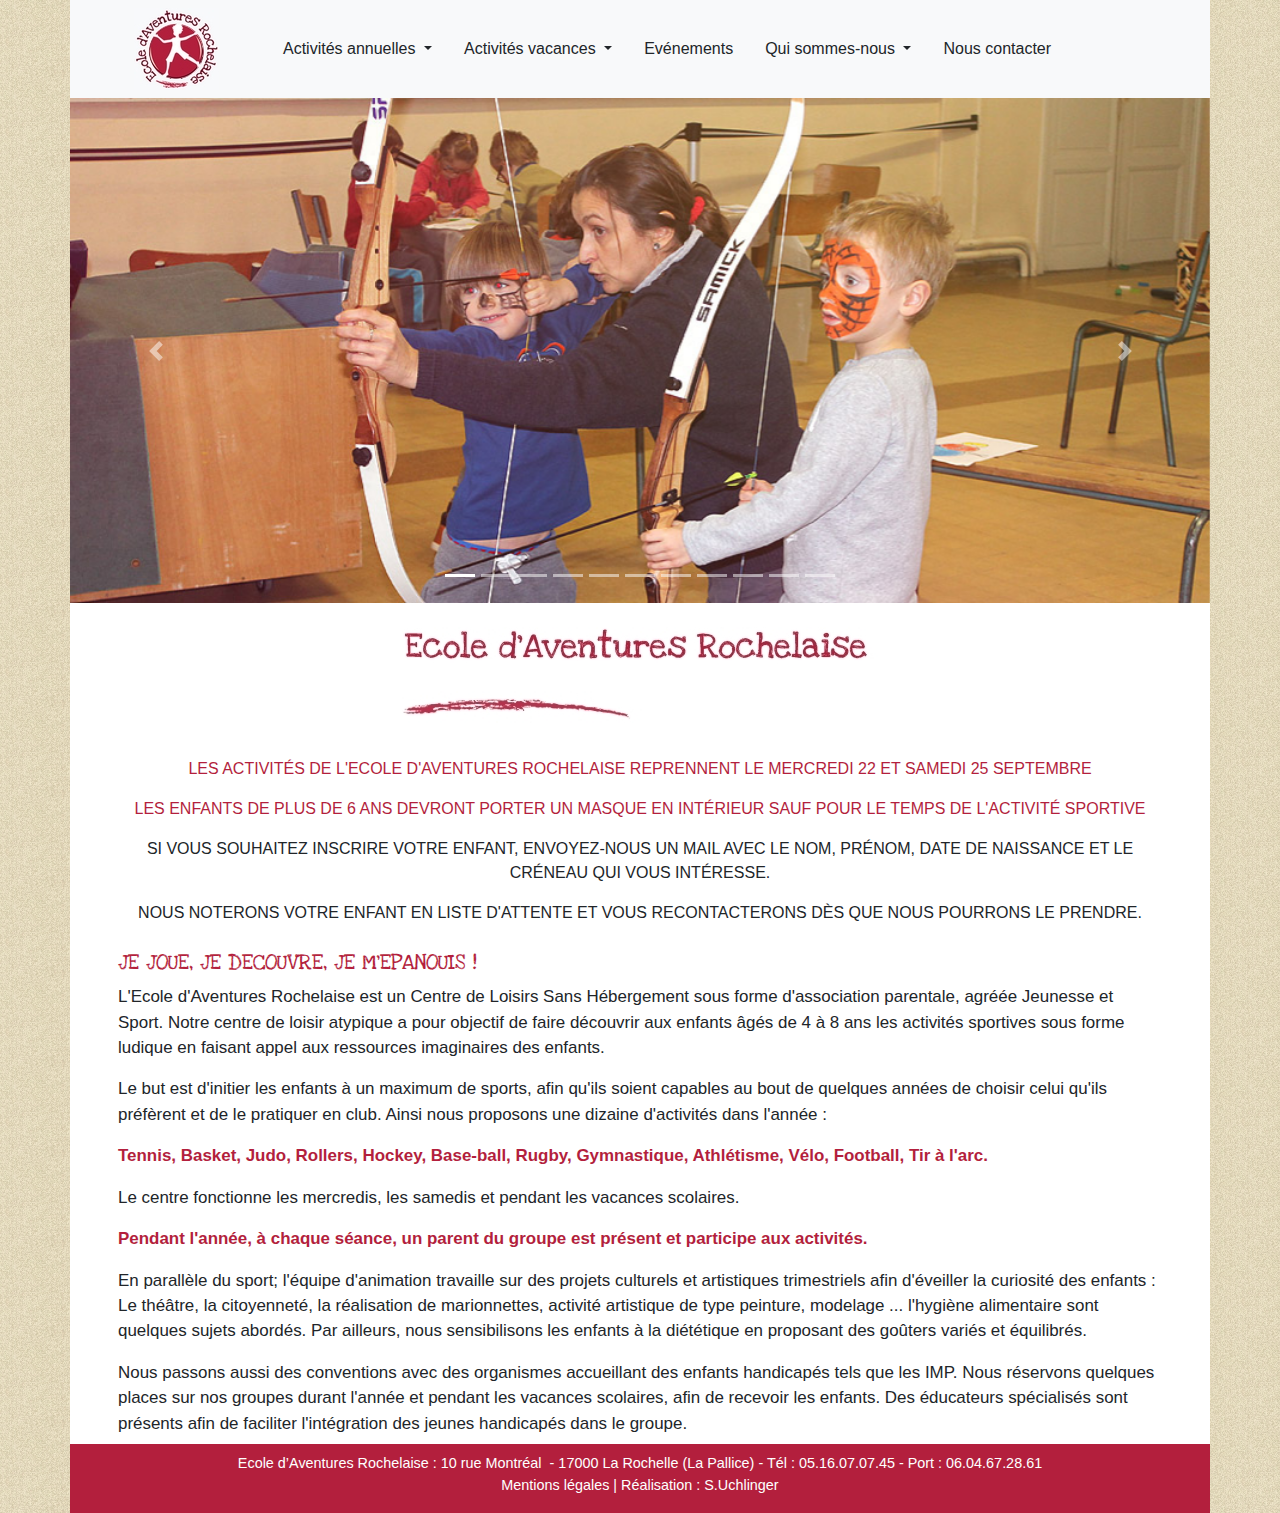
==== index.html @ c3fd4159 "Correction navbar" ====
<!DOCTYPE html>
<html lang="fr">
<head>
  <meta charset="UTF-8">
  <meta http-equiv="X-UA-Compatible" content="IE=edge">
  <meta name="viewport" content="width=device-width, initial-scale=1.0">
  <meta name="description" content="L'Ecole d'Aventures Rochelaise est un Centre
   de Loisirs Sans Hébergement sous forme d'association parentale, agréée Jeunesse 
   et Sport. Notre centre de loisir atypique a pour objectif de faire découvrir aux 
   enfants âgés de 4 à 8 ans les activités sportives sous forme ludique en faisant 
   appel aux ressources imaginaires des enfants. Le but est d'initier les enfants 
   à un maximum de ...">
  <link rel="stylesheet" href="bootstrap.min.css">
  <link rel="stylesheet" href="style.css">
  <title>Ecole d'Aventures Rochelaise</title>
</head>
<body>
  <!-- Barre de navigation -->
  <nav class="container-xl navbar fixed-top navbar-expand-lg navbar-light bg-light">
    <a href="./index.html">
      <img class="mr-3 mr-lg-4 mr-xl-5 ml-lg-5" 
      src="./images/Logo_Ecole_d_Aventures_Rochelaise.jpg" 
      alt="Logo Ecole d'Aventures Rochelaise">    
    </a>
    <div class="navbar-toggler" 
      role="button" 
      data-toggle="collapse" 
      data-target="#Activites" 
      aria-controls="Activites" 
      aria-expanded="false" 
      aria-label="Toggle navigation">
        <span class="navbar-toggler-icon"></span>
    </div>
  
    <div class="collapse navbar-collapse" id="Activites">
      <ul class="nav nav-pills small-lg justify-content-center">
        <li class="nav-item dropdown">
          <a class="nav-link badge-light dropdown-toggle btn-outline-light!" 
          href="#" 
          id="ActivitesAnnuelles" 
          role="button" 
          data-toggle="dropdown" 
          aria-haspopup="true" 
          aria-expanded="false">
            Activités annuelles
          </a>
          <div class="dropdown-menu" aria-labelledby="ActivitesAnnuelles">
            <a class="dropdown-item disabled" href="#">Comment ça fonctionne</a>
            <a class="dropdown-item disabled" href="#">Le rôle des parents</a>
            <a class="dropdown-item disabled" href="#">Comment s'inscrire</a>
            <a class="dropdown-item disabled" href="#">Le programme</a>
            <a class="dropdown-item disabled" href="#">Album photos</a>
          </div>
        </li>       
        <li class="nav-item dropdown">
          <a class="nav-link badge-light dropdown-toggle btn-outline-light.dropdown-toggle! " 
          href="#" 
          id="ActivitesVacances" 
          role="button" 
          data-toggle="dropdown" 
          aria-haspopup="true" 
          aria-expanded="false">
            Activités vacances
          </a>
          <div class="dropdown-menu" aria-labelledby="ActivitesVacances">
            <a class="dropdown-item disabled" href="#">Comment ça fonctionne</a>
            <a class="dropdown-item disabled" href="#">Comment s'inscrire</a>
            <a class="dropdown-item disabled" href="#">Le programme</a>
            <a class="dropdown-item disabled" href="#">Album photos</a>
          </div>
        </li>
        <li class="nav-item">
          <a class="nav-link badge-light" href="./evenements.html">Evénements</a>
        </li>
        <li class="nav-item dropdown">
          <a class="nav-link badge-light dropdown-toggle" 
          href="#" 
          id="Nous" 
          role="button" 
          data-toggle="dropdown" 
          aria-haspopup="true" 
          aria-expanded="false">
            Qui sommes-nous
          </a>
          <div class="dropdown-menu" aria-labelledby="Nous">
            <a class="dropdown-item disabled" href="#">Notre histoire</a>
            <a class="dropdown-item disabled" href="#">Notre philosophie</a>
            <a class="dropdown-item disabled" href="#">L'équipe</a>
          </div>
        </li>
        <li class="nav-item">
          <a class="nav-link badge-light" href="./contact.html">Nous contacter</a>
        </li>
      </ul>
    </div>
  </nav>
  
  <!-- Carousel -->
  <div id="carousel" class="carousel slide" data-ride="carousel">
    <ol class="carousel-indicators">
      <li data-target="#carousel" data-slide-to="0" class="active"></li>
      <li data-target="#carousel" data-slide-to="1"></li>
      <li data-target="#carousel" data-slide-to="2"></li>
      <li data-target="#carousel" data-slide-to="3"></li>
      <li data-target="#carousel" data-slide-to="4"></li>
      <li data-target="#carousel" data-slide-to="5"></li>
      <li data-target="#carousel" data-slide-to="6"></li>
      <li data-target="#carousel" data-slide-to="7"></li>
      <li data-target="#carousel" data-slide-to="8"></li>
      <li data-target="#carousel" data-slide-to="9"></li>
      <li data-target="#carousel" data-slide-to="10"></li>
    </ol>
    <div class="carousel-inner">
      <div class="carousel-item active">
        <img class="d-block w-100" src="images/Photo14_tir_arc.jpg" alt="Tir à l'arc">
      </div>
      <div class="carousel-item">
        <img class="d-block w-100" src="images/Photo2_judo.jpg" alt="Judo">
      </div>
      <div class="carousel-item">
        <img class="d-block w-100" src="images/Photo9_course.jpg" alt="Course">
      </div>
      <div class="carousel-item">
        <img class="d-block w-100" src="images/Photo17_maquillage_groupe.jpg" alt="Maquillage">
      </div>
      <div class="carousel-item">
        <img class="d-block w-100" src="images/Photo18_parcours.jpg" alt="Cirque">
      </div>
      <div class="carousel-item">
        <img class="d-block w-100" src="images/Photo20_escalade.jpg" alt="Escalade">
      </div>
      <div class="carousel-item">
        <img class="d-block w-100" src="images/Photo22_deguisement.jpg" alt="Déguisements">
      </div>
      <div class="carousel-item">
        <img class="d-block w-100" src="images/Photo23_poney.jpg" alt="Poney">
      </div>
      <div class="carousel-item">
        <img class="d-block w-100" src="images/Photo26_course.jpg" alt="Course">
      </div>
      <div class="carousel-item">
        <img class="d-block w-100" src="images/Photo27_course.jpg" alt="Course">
      </div>
  
    </div>
    <a class="carousel-control-prev" 
    href="#carousel" 
    role="button" 
    data-slide="prev">
      <span class="carousel-control-prev-icon" 
      aria-hidden="true"></span>
      <span class="sr-only">Précédent</span>
    </a>
    <a class="carousel-control-next" 
    href="#carousel" 
    role="button" 
    data-slide="next">
      <span class="carousel-control-next-icon" aria-hidden="true"></span>
      <span class="sr-only">Suivant</span>
    </a>
  </div>

  <!-- Breadcrumb -->

  <!-- Page internet   -->
  <main class="main pb-2 pl-3 pl-md-4 pl-lg-5 pr-3 pr-md-4 pr-lg-5">
    <div class="pt-4 text-center">
      <img class="logo2s" src="images/Logo2small_Ecole_d_Aventures_Rochelaise.jpg" 
      alt="Logo Ecole d'Aventures Rochelaise">
      <img class="logo2" src="images/Logo2_Ecole_d_Aventures_Rochelaise.jpg" 
      alt="Logo Ecole d'Aventures Rochelaise">
    </div>
    <div class="text-center info1 pt-3">
      <p>
        Les activités de l'Ecole d'Aventures Rochelaise reprennent le mercredi 22 et samedi 25 septembre
      </p>
      <p>
        Les enfants de plus de 6 ans devront porter un masque en intérieur sauf pour le temps de l'activité sportive
      </p>
    </div>
    <div class="text-center info2">
      <p>
        Si vous souhaitez inscrire votre enfant, envoyez-nous un mail avec le nom, prénom, date de naissance et le créneau qui vous intéresse.
      </p>
      <p>
        Nous noterons votre enfant en liste d'attente et vous recontacterons dès que nous pourrons le prendre.
      </p>
    </div>
    <h1 class="mt-4 grostitre">
      JE JOUE, JE DECOUVRE, JE M'EPANOUIS !
    </h1>
    <p>
      L'Ecole d'Aventures Rochelaise est un Centre de Loisirs Sans Hébergement sous 
      forme d'association parentale, agréée Jeunesse et Sport. Notre centre de loisir 
      atypique a pour objectif de faire découvrir aux enfants âgés de 4 à 8 ans les 
      activités sportives sous forme ludique en faisant appel aux ressources imaginaires 
      des enfants.
    </p>
    <p>
      Le but est d'initier les enfants à un maximum de sports, afin qu'ils soient capables 
      au bout de quelques années de choisir celui qu'ils préfèrent et de le pratiquer en club. 
      Ainsi nous proposons une dizaine d'activités dans l'année :
    </p>
    <p class="surligne">
      Tennis, Basket, Judo, Rollers, Hockey, Base-ball, Rugby, Gymnastique, Athlétisme, 
      Vélo, Football, Tir à l'arc.
    </p>
    <p>
      Le centre fonctionne les mercredis, les samedis et pendant les vacances scolaires.
    </p>
    <p class="surligne">
      Pendant l'année, à chaque séance, un parent du groupe est présent et participe aux activités.
    </p>
    <p>
      En parallèle du sport; l'équipe d'animation travaille sur des projets culturels 
      et artistiques trimestriels afin d'éveiller la curiosité des enfants : Le théâtre, 
      la citoyenneté, la réalisation de marionnettes, activité artistique de type 
      peinture, modelage ... l'hygiène alimentaire sont quelques sujets abordés. 
      Par ailleurs, nous sensibilisons les enfants à la diététique en proposant des 
      goûters variés et équilibrés.
    </p>
    <p class="mb-0">
      Nous passons aussi des conventions avec des organismes  accueillant des enfants handicapés 
      tels que les IMP. Nous réservons quelques places sur nos groupes durant l'année et pendant 
      les vacances scolaires, afin de recevoir les enfants. Des éducateurs spécialisés sont 
      présents afin de faciliter l'intégration des jeunes handicapés dans le groupe.    
    </p>
  </main>
  
  <!-- Footer -->
  <footer class="footer text-center small pt-2">
    <p>
      Ecole d’Aventures Rochelaise&nbsp;: 
      10 rue Montréal&nbsp;<span class="nonvisible1"> -</span> 17000&nbsp;La&nbsp;Rochelle&nbsp;(La&nbsp;Pallice)&nbsp;<span class="nonvisible2">-</span>
      <span class="nonvisible3"><br> </span>Tél&nbsp;:&nbsp;05.16.07.07.45&nbsp;-&nbsp;Port&nbsp;:&nbsp;06.04.67.28.61
      <br> Mentions légales | Réalisation : S.Uchlinger
    </p>
  </footer>
  
  <script
      src="https://code.jquery.com/jquery-3.4.1.slim.min.js"
      integrity="sha384-J6qa4849blE2+poT4WnyKhv5vZF5SrPo0iEjwBvKU7imGFAV0wwj1yYfoRSJoZ+n"
      crossorigin="anonymous"
    ></script>
    <script
      src="https://cdn.jsdelivr.net/npm/popper.js@1.16.0/dist/umd/popper.min.js"
      integrity="sha384-Q6E9RHvbIyZFJoft+2mJbHaEWldlvI9IOYy5n3zV9zzTtmI3UksdQRVvoxMfooAo"
      crossorigin="anonymous"
    ></script>
    <script
      src="https://stackpath.bootstrapcdn.com/bootstrap/4.4.1/js/bootstrap.min.js"
      integrity="sha384-wfSDF2E50Y2D1uUdj0O3uMBJnjuUD4Ih7YwaYd1iqfktj0Uod8GCExl3Og8ifwB6"
      crossorigin="anonymous"
    ></script>
  
</body>
</html>
---- style.css ----
@import url("https://fonts.googleapis.com/css2?family=Love+Ya+Like+A+Sister&display=swap");

@media (min-width: 1200px){  
  body {
    background: url(./images/Fond.jpg);
  }
}

/* **************** NAVBAR ********************* */

.nav-pills .show > .nav-link {
  color: black;
  background-color: #dae0e5;
}

.dropdown-item:active {
  color: black;
  text-decoration: none;
  background-color: #f8f9fa;
}

.navbar-toggler:active{
  border: 1px solid #b31f3d;
}

/* ************** CAROUSSEL ***************** */
.carousel-inner {
  margin-top: 98px;
}

@media (min-width: 1200px) {
  .main,
  .carousel, 
  .breadcrumb,
  .footer {
    max-width: 1140px;
    width: 100%;
    margin-right: auto;
    margin-left: auto;
    
  }
}

/* **************** BREADCRUMB **************** */
.breadcrumb{
  background-color: #F8F9FA;
}

@media (min-width: 992px){  
  .marge-breadcrumb{
    margin-left: 2rem;
  }
}

/* **************** GENERAL ******************* */
.bordeaux-cliquable{
  color: #b31f3d;
}

.bordeaux-cliquable:hover{
  color: #b31f3d;
}

.main {
  background: white;
  font-size: 1.06rem;
}

.grostitre {
  font-family: "Love Ya Like A Sister", cursive;
  color: #b31f3d;
  font-size: 1.4rem;
}
.surligne {
  color: #b31f3d;
  font-weight: bold;
}

/* ******************** ACCUEIL****************** */
@media (max-width: 550px){  
  .logo2 {
    display: none;
  }
}

@media (min-width: 550.01px){  
  .logo2s {
    display: none; 
  }
}

.info1 {
  color: #b31f3d;
}

.info1,
.info2 {
  font-family: "comic sans ms", sans-serif;
  font-size: 1.1rem;
}

@media (min-width: 992px) {
  .info1,
  .info2 {
    font-size: 1rem;
    text-transform: uppercase;
  }
}

/* ************** EVENEMENTS **************** */

@media (min-width: 485px) {
  .fete1 {
    display: none;
  }
}
@media (min-width: 355px) {
  .fete2 {
    display: none;
  }
}

/* ******************* NOUS CONTACTER *************** */
@media (max-width: 550px) {
  .plan{
    text-align: center;
  }
}

@media (min-width: 576px) {
  .marge-bouton{
    margin-bottom: -30px;
  }
}

.fieldset {
  border: 1px solid lightgray;
  border-radius: 1.5%;
  padding-left: 3px;
  background-color: #F8F9FA;
}

.ligneformulaire{
  margin-left: 0px;
  margin-right: 0px;
}

.legend {
  font-style: italic;
  font-size: 1.1em;
  padding: 5px;
  text-shadow: 0px 0.5px 0.5px #b31f3d;
  width: auto;
}

.form-group{
  margin-bottom: 0.6rem;
}

.form-control:focus {
  border-color: #b31f3d;
  box-shadow: none;
}

.textarea{
  resize: none;
}

.case {
  display: none;
} 

.case + label::before {
  content:'\002713';
  font-weight: bold;
  font-size: 0.6rem;
  color: #FFFFFF;
  background: #FFFFFF;
  border: 1.5px solid #CED4DA;
  border-radius: 20%;
  padding: 0rem 0.15rem;
  margin-right: 0.5rem;
}

.case:checked + label::before {
  border: 1.5px solid #b31f3d;
  background-color: #b31f3d;
}

.btn{
  color: #FFFFFF;
  max-width: 150px;
  background: #b31f3d;
  border: 1px solid #b31f3d;
  margin-left: auto;
  margin-right: auto;
}

.btn:hover{
  color: #b31f3d;
  background: #FFFFFF;
  border: 1px solid #b31f3d;
}

.btn:focus{
  box-shadow: none;
}

/* ****************** FOOTER ********************* */
.footer{
  color: #FFFFFF;
  background: #b31f3d;
  border: 1px solid #b31f3d;
  font-size: 90%
}

@media (max-width: 509px) {
  .nonvisible1 {
    visibility: hidden;
  }
}

@media (max-width: 772px) {
  .nonvisible2 {
    visibility: hidden;
  }
}

@media (min-width: 773px) {
  .nonvisible3 {
    display: none;
  }
}
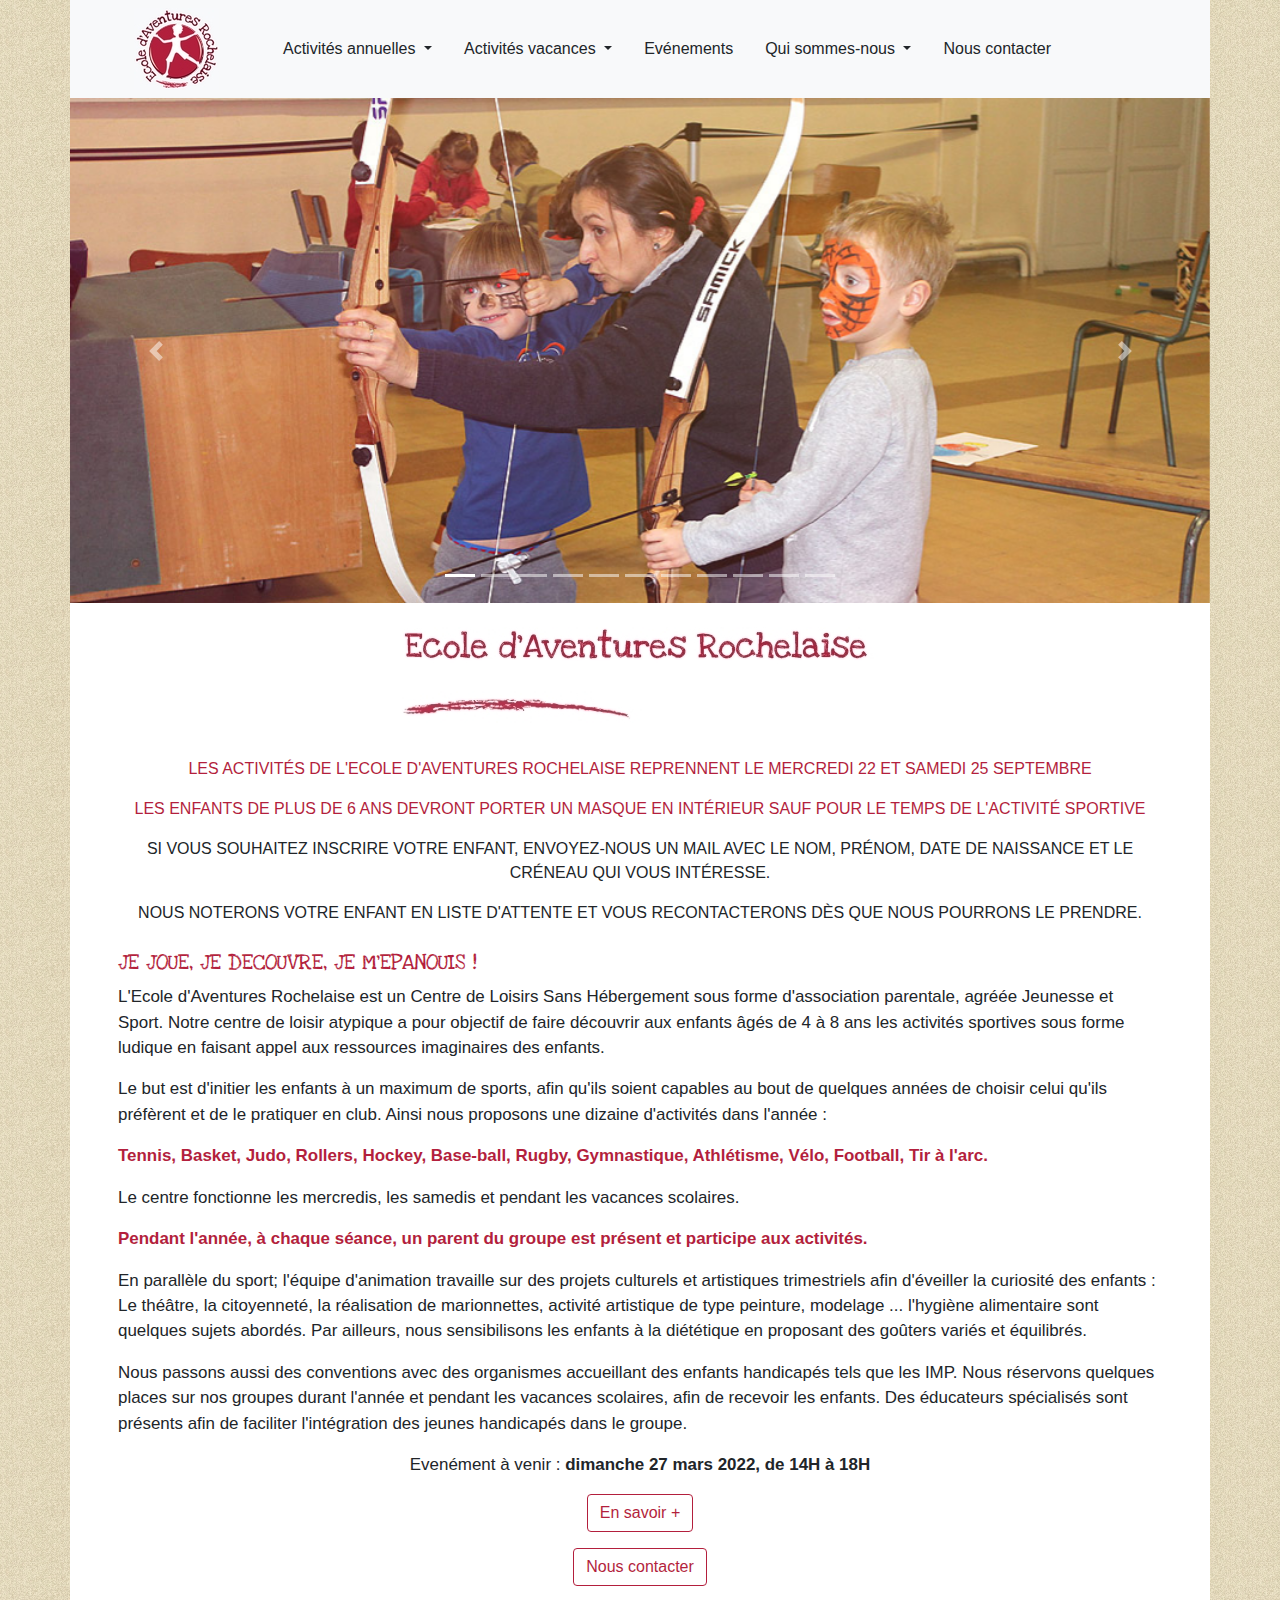
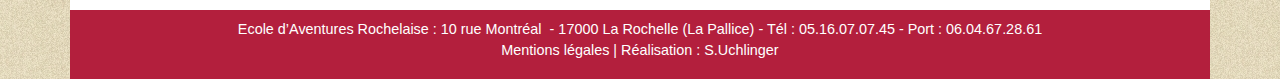
==== commit f02899f9: "Ajout boutons et nettoyage code (classes inutiles)" ====
--- a/index.html
+++ b/index.html
@@ -1,257 +1,268 @@
 <!DOCTYPE html>
 <html lang="fr">
-<head>
-  <meta charset="UTF-8">
-  <meta http-equiv="X-UA-Compatible" content="IE=edge">
-  <meta name="viewport" content="width=device-width, initial-scale=1.0">
-  <meta name="description" content="L'Ecole d'Aventures Rochelaise est un Centre
-   de Loisirs Sans Hébergement sous forme d'association parentale, agréée Jeunesse 
-   et Sport. Notre centre de loisir atypique a pour objectif de faire découvrir aux 
-   enfants âgés de 4 à 8 ans les activités sportives sous forme ludique en faisant 
-   appel aux ressources imaginaires des enfants. Le but est d'initier les enfants 
-   à un maximum de ...">
-  <link rel="stylesheet" href="bootstrap.min.css">
-  <link rel="stylesheet" href="style.css">
-  <title>Ecole d'Aventures Rochelaise</title>
-</head>
-<body>
-  <!-- Barre de navigation -->
-  <nav class="container-xl navbar fixed-top navbar-expand-lg navbar-light bg-light">
-    <a href="./index.html">
-      <img class="mr-3 mr-lg-4 mr-xl-5 ml-lg-5" 
-      src="./images/Logo_Ecole_d_Aventures_Rochelaise.jpg" 
-      alt="Logo Ecole d'Aventures Rochelaise">    
-    </a>
-    <div class="navbar-toggler" 
+  <head>
+    <meta charset="UTF-8">
+    <meta http-equiv="X-UA-Compatible" content="IE=edge">
+    <meta name="viewport" content="width=device-width, initial-scale=1.0">
+    <meta name="description" content="L'Ecole d'Aventures Rochelaise est un Centre
+    de Loisirs Sans Hébergement sous forme d'association parentale, agréée Jeunesse 
+    et Sport. Notre centre de loisir atypique a pour objectif de faire découvrir aux 
+    enfants âgés de 4 à 8 ans les activités sportives sous forme ludique en faisant 
+    appel aux ressources imaginaires des enfants. Le but est d'initier les enfants 
+    à un maximum de ...">
+    <link rel="stylesheet" href="bootstrap.min.css">
+    <link rel="stylesheet" href="style.css">
+    <title>Ecole d'Aventures Rochelaise</title>
+  </head>
+  <body>
+    <!-- Barre de navigation -->
+    <nav class="container-xl navbar fixed-top navbar-expand-lg navbar-light bg-light">
+      <a href="./index.html">
+        <img class="mr-3 mr-lg-4 mr-xl-5 ml-lg-5" 
+        src="./images/Logo_Ecole_d_Aventures_Rochelaise.jpg" 
+        alt="Logo Ecole d'Aventures Rochelaise">    
+      </a>
+      <div class="navbar-toggler" 
+        role="button" 
+        data-toggle="collapse" 
+        data-target="#Activites" 
+        aria-controls="Activites" 
+        aria-expanded="false" 
+        aria-label="Toggle navigation">
+          <span class="navbar-toggler-icon"></span>
+      </div>
+    
+      <div class="collapse navbar-collapse" id="Activites">
+        <ul class="nav nav-pills small-lg justify-content-center">
+          <li class="nav-item dropdown">
+            <a class="nav-link badge-light dropdown-toggle" 
+            href="#" 
+            id="ActivitesAnnuelles" 
+            role="button" 
+            data-toggle="dropdown" 
+            aria-haspopup="true" 
+            aria-expanded="false">
+              Activités annuelles
+            </a>
+            <div class="dropdown-menu" aria-labelledby="ActivitesAnnuelles">
+              <a class="dropdown-item disabled" href="#">Comment ça fonctionne</a>
+              <a class="dropdown-item disabled" href="#">Le rôle des parents</a>
+              <a class="dropdown-item disabled" href="#">Comment s'inscrire</a>
+              <a class="dropdown-item disabled" href="#">Le programme</a>
+              <a class="dropdown-item disabled" href="#">Album photos</a>
+            </div>
+          </li>       
+          <li class="nav-item dropdown">
+            <a class="nav-link badge-light dropdown-toggle" 
+            href="#" 
+            id="ActivitesVacances" 
+            role="button" 
+            data-toggle="dropdown" 
+            aria-haspopup="true" 
+            aria-expanded="false">
+              Activités vacances
+            </a>
+            <div class="dropdown-menu" aria-labelledby="ActivitesVacances">
+              <a class="dropdown-item disabled" href="#">Comment ça fonctionne</a>
+              <a class="dropdown-item disabled" href="#">Comment s'inscrire</a>
+              <a class="dropdown-item disabled" href="#">Le programme</a>
+              <a class="dropdown-item disabled" href="#">Album photos</a>
+            </div>
+          </li>
+          <li class="nav-item">
+            <a class="nav-link badge-light" href="./evenements.html">Evénements</a>
+          </li>
+          <li class="nav-item dropdown">
+            <a class="nav-link badge-light dropdown-toggle" 
+            href="#" 
+            id="Nous" 
+            role="button" 
+            data-toggle="dropdown" 
+            aria-haspopup="true" 
+            aria-expanded="false">
+              Qui sommes-nous
+            </a>
+            <div class="dropdown-menu" aria-labelledby="Nous">
+              <a class="dropdown-item disabled" href="#">Notre histoire</a>
+              <a class="dropdown-item disabled" href="#">Notre philosophie</a>
+              <a class="dropdown-item disabled" href="#">L'équipe</a>
+            </div>
+          </li>
+          <li class="nav-item">
+            <a class="nav-link badge-light" href="./contact.html">Nous contacter</a>
+          </li>
+        </ul>
+      </div>
+    </nav>
+    
+    <!-- Carousel -->
+    <div id="carousel" class="carousel slide" data-ride="carousel">
+      <ol class="carousel-indicators">
+        <li data-target="#carousel" data-slide-to="0" class="active"></li>
+        <li data-target="#carousel" data-slide-to="1"></li>
+        <li data-target="#carousel" data-slide-to="2"></li>
+        <li data-target="#carousel" data-slide-to="3"></li>
+        <li data-target="#carousel" data-slide-to="4"></li>
+        <li data-target="#carousel" data-slide-to="5"></li>
+        <li data-target="#carousel" data-slide-to="6"></li>
+        <li data-target="#carousel" data-slide-to="7"></li>
+        <li data-target="#carousel" data-slide-to="8"></li>
+        <li data-target="#carousel" data-slide-to="9"></li>
+        <li data-target="#carousel" data-slide-to="10"></li>
+      </ol>
+      <div class="carousel-inner mt98">
+        <div class="carousel-item active">
+          <img class="d-block w-100" src="images/Photo14_tir_arc.jpg" alt="Tir à l'arc">
+        </div>
+        <div class="carousel-item">
+          <img class="d-block w-100" src="images/Photo2_judo.jpg" alt="Judo">
+        </div>
+        <div class="carousel-item">
+          <img class="d-block w-100" src="images/Photo9_course.jpg" alt="Course">
+        </div>
+        <div class="carousel-item">
+          <img class="d-block w-100" src="images/Photo17_maquillage_groupe.jpg" alt="Maquillage">
+        </div>
+        <div class="carousel-item">
+          <img class="d-block w-100" src="images/Photo18_parcours.jpg" alt="Cirque">
+        </div>
+        <div class="carousel-item">
+          <img class="d-block w-100" src="images/Photo20_escalade.jpg" alt="Escalade">
+        </div>
+        <div class="carousel-item">
+          <img class="d-block w-100" src="images/Photo22_deguisement.jpg" alt="Déguisements">
+        </div>
+        <div class="carousel-item">
+          <img class="d-block w-100" src="images/Photo23_poney.jpg" alt="Poney">
+        </div>
+        <div class="carousel-item">
+          <img class="d-block w-100" src="images/Photo26_course.jpg" alt="Course">
+        </div>
+        <div class="carousel-item">
+          <img class="d-block w-100" src="images/Photo27_course.jpg" alt="Course">
+        </div>
+    
+      </div>
+      <a class="carousel-control-prev" 
+      href="#carousel" 
       role="button" 
-      data-toggle="collapse" 
-      data-target="#Activites" 
-      aria-controls="Activites" 
-      aria-expanded="false" 
-      aria-label="Toggle navigation">
-        <span class="navbar-toggler-icon"></span>
+      data-slide="prev">
+        <span class="carousel-control-prev-icon" 
+        aria-hidden="true"></span>
+        <span class="sr-only">Précédent</span>
+      </a>
+      <a class="carousel-control-next" 
+      href="#carousel" 
+      role="button" 
+      data-slide="next">
+        <span class="carousel-control-next-icon" aria-hidden="true"></span>
+        <span class="sr-only">Suivant</span>
+      </a>
     </div>
-  
-    <div class="collapse navbar-collapse" id="Activites">
-      <ul class="nav nav-pills small-lg justify-content-center">
-        <li class="nav-item dropdown">
-          <a class="nav-link badge-light dropdown-toggle btn-outline-light!" 
-          href="#" 
-          id="ActivitesAnnuelles" 
-          role="button" 
-          data-toggle="dropdown" 
-          aria-haspopup="true" 
-          aria-expanded="false">
-            Activités annuelles
-          </a>
-          <div class="dropdown-menu" aria-labelledby="ActivitesAnnuelles">
-            <a class="dropdown-item disabled" href="#">Comment ça fonctionne</a>
-            <a class="dropdown-item disabled" href="#">Le rôle des parents</a>
-            <a class="dropdown-item disabled" href="#">Comment s'inscrire</a>
-            <a class="dropdown-item disabled" href="#">Le programme</a>
-            <a class="dropdown-item disabled" href="#">Album photos</a>
-          </div>
-        </li>       
-        <li class="nav-item dropdown">
-          <a class="nav-link badge-light dropdown-toggle btn-outline-light.dropdown-toggle! " 
-          href="#" 
-          id="ActivitesVacances" 
-          role="button" 
-          data-toggle="dropdown" 
-          aria-haspopup="true" 
-          aria-expanded="false">
-            Activités vacances
-          </a>
-          <div class="dropdown-menu" aria-labelledby="ActivitesVacances">
-            <a class="dropdown-item disabled" href="#">Comment ça fonctionne</a>
-            <a class="dropdown-item disabled" href="#">Comment s'inscrire</a>
-            <a class="dropdown-item disabled" href="#">Le programme</a>
-            <a class="dropdown-item disabled" href="#">Album photos</a>
-          </div>
-        </li>
-        <li class="nav-item">
-          <a class="nav-link badge-light" href="./evenements.html">Evénements</a>
-        </li>
-        <li class="nav-item dropdown">
-          <a class="nav-link badge-light dropdown-toggle" 
-          href="#" 
-          id="Nous" 
-          role="button" 
-          data-toggle="dropdown" 
-          aria-haspopup="true" 
-          aria-expanded="false">
-            Qui sommes-nous
-          </a>
-          <div class="dropdown-menu" aria-labelledby="Nous">
-            <a class="dropdown-item disabled" href="#">Notre histoire</a>
-            <a class="dropdown-item disabled" href="#">Notre philosophie</a>
-            <a class="dropdown-item disabled" href="#">L'équipe</a>
-          </div>
-        </li>
-        <li class="nav-item">
-          <a class="nav-link badge-light" href="./contact.html">Nous contacter</a>
-        </li>
-      </ul>
-    </div>
-  </nav>
-  
-  <!-- Carousel -->
-  <div id="carousel" class="carousel slide" data-ride="carousel">
-    <ol class="carousel-indicators">
-      <li data-target="#carousel" data-slide-to="0" class="active"></li>
-      <li data-target="#carousel" data-slide-to="1"></li>
-      <li data-target="#carousel" data-slide-to="2"></li>
-      <li data-target="#carousel" data-slide-to="3"></li>
-      <li data-target="#carousel" data-slide-to="4"></li>
-      <li data-target="#carousel" data-slide-to="5"></li>
-      <li data-target="#carousel" data-slide-to="6"></li>
-      <li data-target="#carousel" data-slide-to="7"></li>
-      <li data-target="#carousel" data-slide-to="8"></li>
-      <li data-target="#carousel" data-slide-to="9"></li>
-      <li data-target="#carousel" data-slide-to="10"></li>
-    </ol>
-    <div class="carousel-inner">
-      <div class="carousel-item active">
-        <img class="d-block w-100" src="images/Photo14_tir_arc.jpg" alt="Tir à l'arc">
-      </div>
-      <div class="carousel-item">
-        <img class="d-block w-100" src="images/Photo2_judo.jpg" alt="Judo">
-      </div>
-      <div class="carousel-item">
-        <img class="d-block w-100" src="images/Photo9_course.jpg" alt="Course">
-      </div>
-      <div class="carousel-item">
-        <img class="d-block w-100" src="images/Photo17_maquillage_groupe.jpg" alt="Maquillage">
-      </div>
-      <div class="carousel-item">
-        <img class="d-block w-100" src="images/Photo18_parcours.jpg" alt="Cirque">
-      </div>
-      <div class="carousel-item">
-        <img class="d-block w-100" src="images/Photo20_escalade.jpg" alt="Escalade">
-      </div>
-      <div class="carousel-item">
-        <img class="d-block w-100" src="images/Photo22_deguisement.jpg" alt="Déguisements">
-      </div>
-      <div class="carousel-item">
-        <img class="d-block w-100" src="images/Photo23_poney.jpg" alt="Poney">
-      </div>
-      <div class="carousel-item">
-        <img class="d-block w-100" src="images/Photo26_course.jpg" alt="Course">
-      </div>
-      <div class="carousel-item">
-        <img class="d-block w-100" src="images/Photo27_course.jpg" alt="Course">
-      </div>
-  
-    </div>
-    <a class="carousel-control-prev" 
-    href="#carousel" 
-    role="button" 
-    data-slide="prev">
-      <span class="carousel-control-prev-icon" 
-      aria-hidden="true"></span>
-      <span class="sr-only">Précédent</span>
-    </a>
-    <a class="carousel-control-next" 
-    href="#carousel" 
-    role="button" 
-    data-slide="next">
-      <span class="carousel-control-next-icon" aria-hidden="true"></span>
-      <span class="sr-only">Suivant</span>
-    </a>
-  </div>
 
-  <!-- Breadcrumb -->
+    <!-- Breadcrumb -->
 
-  <!-- Page internet   -->
-  <main class="main pb-2 pl-3 pl-md-4 pl-lg-5 pr-3 pr-md-4 pr-lg-5">
-    <div class="pt-4 text-center">
-      <img class="logo2s" src="images/Logo2small_Ecole_d_Aventures_Rochelaise.jpg" 
-      alt="Logo Ecole d'Aventures Rochelaise">
-      <img class="logo2" src="images/Logo2_Ecole_d_Aventures_Rochelaise.jpg" 
-      alt="Logo Ecole d'Aventures Rochelaise">
-    </div>
-    <div class="text-center info1 pt-3">
-      <p>
-        Les activités de l'Ecole d'Aventures Rochelaise reprennent le mercredi 22 et samedi 25 septembre
-      </p>
-      <p>
-        Les enfants de plus de 6 ans devront porter un masque en intérieur sauf pour le temps de l'activité sportive
-      </p>
-    </div>
-    <div class="text-center info2">
-      <p>
-        Si vous souhaitez inscrire votre enfant, envoyez-nous un mail avec le nom, prénom, date de naissance et le créneau qui vous intéresse.
-      </p>
-      <p>
-        Nous noterons votre enfant en liste d'attente et vous recontacterons dès que nous pourrons le prendre.
-      </p>
-    </div>
-    <h1 class="mt-4 grostitre">
-      JE JOUE, JE DECOUVRE, JE M'EPANOUIS !
-    </h1>
-    <p>
-      L'Ecole d'Aventures Rochelaise est un Centre de Loisirs Sans Hébergement sous 
-      forme d'association parentale, agréée Jeunesse et Sport. Notre centre de loisir 
-      atypique a pour objectif de faire découvrir aux enfants âgés de 4 à 8 ans les 
-      activités sportives sous forme ludique en faisant appel aux ressources imaginaires 
-      des enfants.
-    </p>
-    <p>
-      Le but est d'initier les enfants à un maximum de sports, afin qu'ils soient capables 
-      au bout de quelques années de choisir celui qu'ils préfèrent et de le pratiquer en club. 
-      Ainsi nous proposons une dizaine d'activités dans l'année :
-    </p>
-    <p class="surligne">
-      Tennis, Basket, Judo, Rollers, Hockey, Base-ball, Rugby, Gymnastique, Athlétisme, 
-      Vélo, Football, Tir à l'arc.
-    </p>
-    <p>
-      Le centre fonctionne les mercredis, les samedis et pendant les vacances scolaires.
-    </p>
-    <p class="surligne">
-      Pendant l'année, à chaque séance, un parent du groupe est présent et participe aux activités.
-    </p>
-    <p>
-      En parallèle du sport; l'équipe d'animation travaille sur des projets culturels 
-      et artistiques trimestriels afin d'éveiller la curiosité des enfants : Le théâtre, 
-      la citoyenneté, la réalisation de marionnettes, activité artistique de type 
-      peinture, modelage ... l'hygiène alimentaire sont quelques sujets abordés. 
-      Par ailleurs, nous sensibilisons les enfants à la diététique en proposant des 
-      goûters variés et équilibrés.
-    </p>
-    <p class="mb-0">
-      Nous passons aussi des conventions avec des organismes  accueillant des enfants handicapés 
-      tels que les IMP. Nous réservons quelques places sur nos groupes durant l'année et pendant 
-      les vacances scolaires, afin de recevoir les enfants. Des éducateurs spécialisés sont 
-      présents afin de faciliter l'intégration des jeunes handicapés dans le groupe.    
-    </p>
-  </main>
-  
-  <!-- Footer -->
-  <footer class="footer text-center small pt-2">
-    <p>
-      Ecole d’Aventures Rochelaise&nbsp;: 
-      10 rue Montréal&nbsp;<span class="nonvisible1"> -</span> 17000&nbsp;La&nbsp;Rochelle&nbsp;(La&nbsp;Pallice)&nbsp;<span class="nonvisible2">-</span>
-      <span class="nonvisible3"><br> </span>Tél&nbsp;:&nbsp;05.16.07.07.45&nbsp;-&nbsp;Port&nbsp;:&nbsp;06.04.67.28.61
-      <br> Mentions légales | Réalisation : S.Uchlinger
-    </p>
-  </footer>
-  
-  <script
-      src="https://code.jquery.com/jquery-3.4.1.slim.min.js"
-      integrity="sha384-J6qa4849blE2+poT4WnyKhv5vZF5SrPo0iEjwBvKU7imGFAV0wwj1yYfoRSJoZ+n"
-      crossorigin="anonymous"
-    ></script>
+    <!-- Page internet   -->
+    <main class="main pb-2 pl-3 pl-md-4 pl-lg-5 pr-3 pr-md-4 pr-lg-5">
+      <div class="pt-4 text-center">
+        <img class="logo2s" src="images/Logo2small_Ecole_d_Aventures_Rochelaise.jpg" 
+        alt="Logo Ecole d'Aventures Rochelaise">
+        <img class="logo2" src="images/Logo2_Ecole_d_Aventures_Rochelaise.jpg" 
+        alt="Logo Ecole d'Aventures Rochelaise">
+      </div>
+      <div class="text-center info1 pt-3">
+        <p>
+          Les activités de l'Ecole d'Aventures Rochelaise reprennent le mercredi 22 et samedi 25 septembre
+        </p>
+        <p>
+          Les enfants de plus de 6 ans devront porter un masque en intérieur sauf pour le temps de l'activité sportive
+        </p>
+      </div>
+      <div class="text-center info2">
+        <p>
+          Si vous souhaitez inscrire votre enfant, envoyez-nous un mail avec le nom, prénom, date de naissance et le créneau qui vous intéresse.
+        </p>
+        <p>
+          Nous noterons votre enfant en liste d'attente et vous recontacterons dès que nous pourrons le prendre.
+        </p>
+      </div>
+      <h1 class="mt-4 grostitre">
+        JE JOUE, JE DECOUVRE, JE M'EPANOUIS !
+      </h1>
+      <p>
+        L'Ecole d'Aventures Rochelaise est un Centre de Loisirs Sans Hébergement sous 
+        forme d'association parentale, agréée Jeunesse et Sport. Notre centre de loisir 
+        atypique a pour objectif de faire découvrir aux enfants âgés de 4 à 8 ans les 
+        activités sportives sous forme ludique en faisant appel aux ressources imaginaires 
+        des enfants.
+      </p>
+      <p>
+        Le but est d'initier les enfants à un maximum de sports, afin qu'ils soient capables 
+        au bout de quelques années de choisir celui qu'ils préfèrent et de le pratiquer en club. 
+        Ainsi nous proposons une dizaine d'activités dans l'année :
+      </p>
+      <p class="surligne">
+        Tennis, Basket, Judo, Rollers, Hockey, Base-ball, Rugby, Gymnastique, Athlétisme, 
+        Vélo, Football, Tir à l'arc.
+      </p>
+      <p>
+        Le centre fonctionne les mercredis, les samedis et pendant les vacances scolaires.
+      </p>
+      <p class="surligne">
+        Pendant l'année, à chaque séance, un parent du groupe est présent et participe aux activités.
+      </p>
+      <p>
+        En parallèle du sport; l'équipe d'animation travaille sur des projets culturels 
+        et artistiques trimestriels afin d'éveiller la curiosité des enfants : Le théâtre, 
+        la citoyenneté, la réalisation de marionnettes, activité artistique de type 
+        peinture, modelage ... l'hygiène alimentaire sont quelques sujets abordés. 
+        Par ailleurs, nous sensibilisons les enfants à la diététique en proposant des 
+        goûters variés et équilibrés.
+      </p>
+      <p>
+        Nous passons aussi des conventions avec des organismes  accueillant des enfants handicapés 
+        tels que les IMP. Nous réservons quelques places sur nos groupes durant l'année et pendant 
+        les vacances scolaires, afin de recevoir les enfants. Des éducateurs spécialisés sont 
+        présents afin de faciliter l'intégration des jeunes handicapés dans le groupe.    
+      </p>
+      <p class="text-center">
+        Evenément à venir : <span class="fete1"><br><strong></span>dimanche 27 mars 2022, 
+          <span class="fete2"><br></span>de 14H à 18H</span></strong>
+      </p>
+      <div class="text-center">
+        <a class="btn btn2 mb-3" href="./evenements.html">
+        En savoir + </a>
+      </div>
+      <div class="text-center">
+        <a class="btn btn2 mb-3" href="./contact2.html">
+        Nous contacter </a>
+      </div>
+    </main>
+    
+    <!-- Footer -->
+    <footer class="footer text-center small pt-2">
+      <p>
+        Ecole d’Aventures Rochelaise&nbsp;: 
+        10 rue Montréal&nbsp;<span class="nonvisible1"> -</span> 17000&nbsp;La&nbsp;Rochelle&nbsp;(La&nbsp;Pallice)&nbsp;<span class="nonvisible2">-</span>
+        <span class="nonvisible3"><br> </span>Tél&nbsp;:&nbsp;05.16.07.07.45&nbsp;-&nbsp;Port&nbsp;:&nbsp;06.04.67.28.61
+        <br> Mentions légales | Réalisation : S.Uchlinger
+      </p>
+    </footer>
+    
     <script
-      src="https://cdn.jsdelivr.net/npm/popper.js@1.16.0/dist/umd/popper.min.js"
-      integrity="sha384-Q6E9RHvbIyZFJoft+2mJbHaEWldlvI9IOYy5n3zV9zzTtmI3UksdQRVvoxMfooAo"
-      crossorigin="anonymous"
-    ></script>
-    <script
-      src="https://stackpath.bootstrapcdn.com/bootstrap/4.4.1/js/bootstrap.min.js"
-      integrity="sha384-wfSDF2E50Y2D1uUdj0O3uMBJnjuUD4Ih7YwaYd1iqfktj0Uod8GCExl3Og8ifwB6"
-      crossorigin="anonymous"
-    ></script>
-  
-</body>
-</html>+        src="https://code.jquery.com/jquery-3.4.1.slim.min.js"
+        integrity="sha384-J6qa4849blE2+poT4WnyKhv5vZF5SrPo0iEjwBvKU7imGFAV0wwj1yYfoRSJoZ+n"
+        crossorigin="anonymous"
+      ></script>
+      <script
+        src="https://cdn.jsdelivr.net/npm/popper.js@1.16.0/dist/umd/popper.min.js"
+        integrity="sha384-Q6E9RHvbIyZFJoft+2mJbHaEWldlvI9IOYy5n3zV9zzTtmI3UksdQRVvoxMfooAo"
+        crossorigin="anonymous"
+      ></script>
+      <script
+        src="https://stackpath.bootstrapcdn.com/bootstrap/4.4.1/js/bootstrap.min.js"
+        integrity="sha384-wfSDF2E50Y2D1uUdj0O3uMBJnjuUD4Ih7YwaYd1iqfktj0Uod8GCExl3Og8ifwB6"
+        crossorigin="anonymous"
+      ></script>    
+  </body>
+</html>
--- a/style.css
+++ b/style.css
@@ -23,10 +23,12 @@
   border: 1px solid #b31f3d;
 }
 
+/* Marge après navbar */
+.mt98 {
+  margin-top: 98px;
+}
+
 /* ************** CAROUSSEL ***************** */
-.carousel-inner {
-  margin-top: 98px;
-}
 
 @media (min-width: 1200px) {
   .main,
@@ -76,6 +78,43 @@
   font-weight: bold;
 }
 
+.btn{
+  color: #FFFFFF;
+  max-width: 150px;
+  background: #b31f3d;
+  border: 1px solid #b31f3d;
+  margin-left: auto;
+  margin-right: auto;
+}
+
+.btn:hover{
+  color: #b31f3d;
+  background: #FFFFFF;
+  border: 1px solid #b31f3d;
+}
+
+.btn:focus{
+  box-shadow: none;
+}
+
+.btn2{
+  color: #b31f3d;
+  max-width: 150px;
+  background: #FFFFFF;
+  border: 1px solid #b31f3d;
+  margin-left: auto;
+  margin-right: auto;
+}
+
+.btn2:hover{
+  color: #FFFFFF;
+  background: #b31f3d;
+}
+
+.btn2:focus{
+  box-shadow: none;
+}
+
 /* ******************** ACCUEIL****************** */
 @media (max-width: 550px){  
   .logo2 {
@@ -147,7 +186,7 @@
 
 .legend {
   font-style: italic;
-  font-size: 1.1em;
+  font-size: 1em;
   padding: 5px;
   text-shadow: 0px 0.5px 0.5px #b31f3d;
   width: auto;
@@ -187,25 +226,6 @@
   background-color: #b31f3d;
 }
 
-.btn{
-  color: #FFFFFF;
-  max-width: 150px;
-  background: #b31f3d;
-  border: 1px solid #b31f3d;
-  margin-left: auto;
-  margin-right: auto;
-}
-
-.btn:hover{
-  color: #b31f3d;
-  background: #FFFFFF;
-  border: 1px solid #b31f3d;
-}
-
-.btn:focus{
-  box-shadow: none;
-}
-
 /* ****************** FOOTER ********************* */
 .footer{
   color: #FFFFFF;
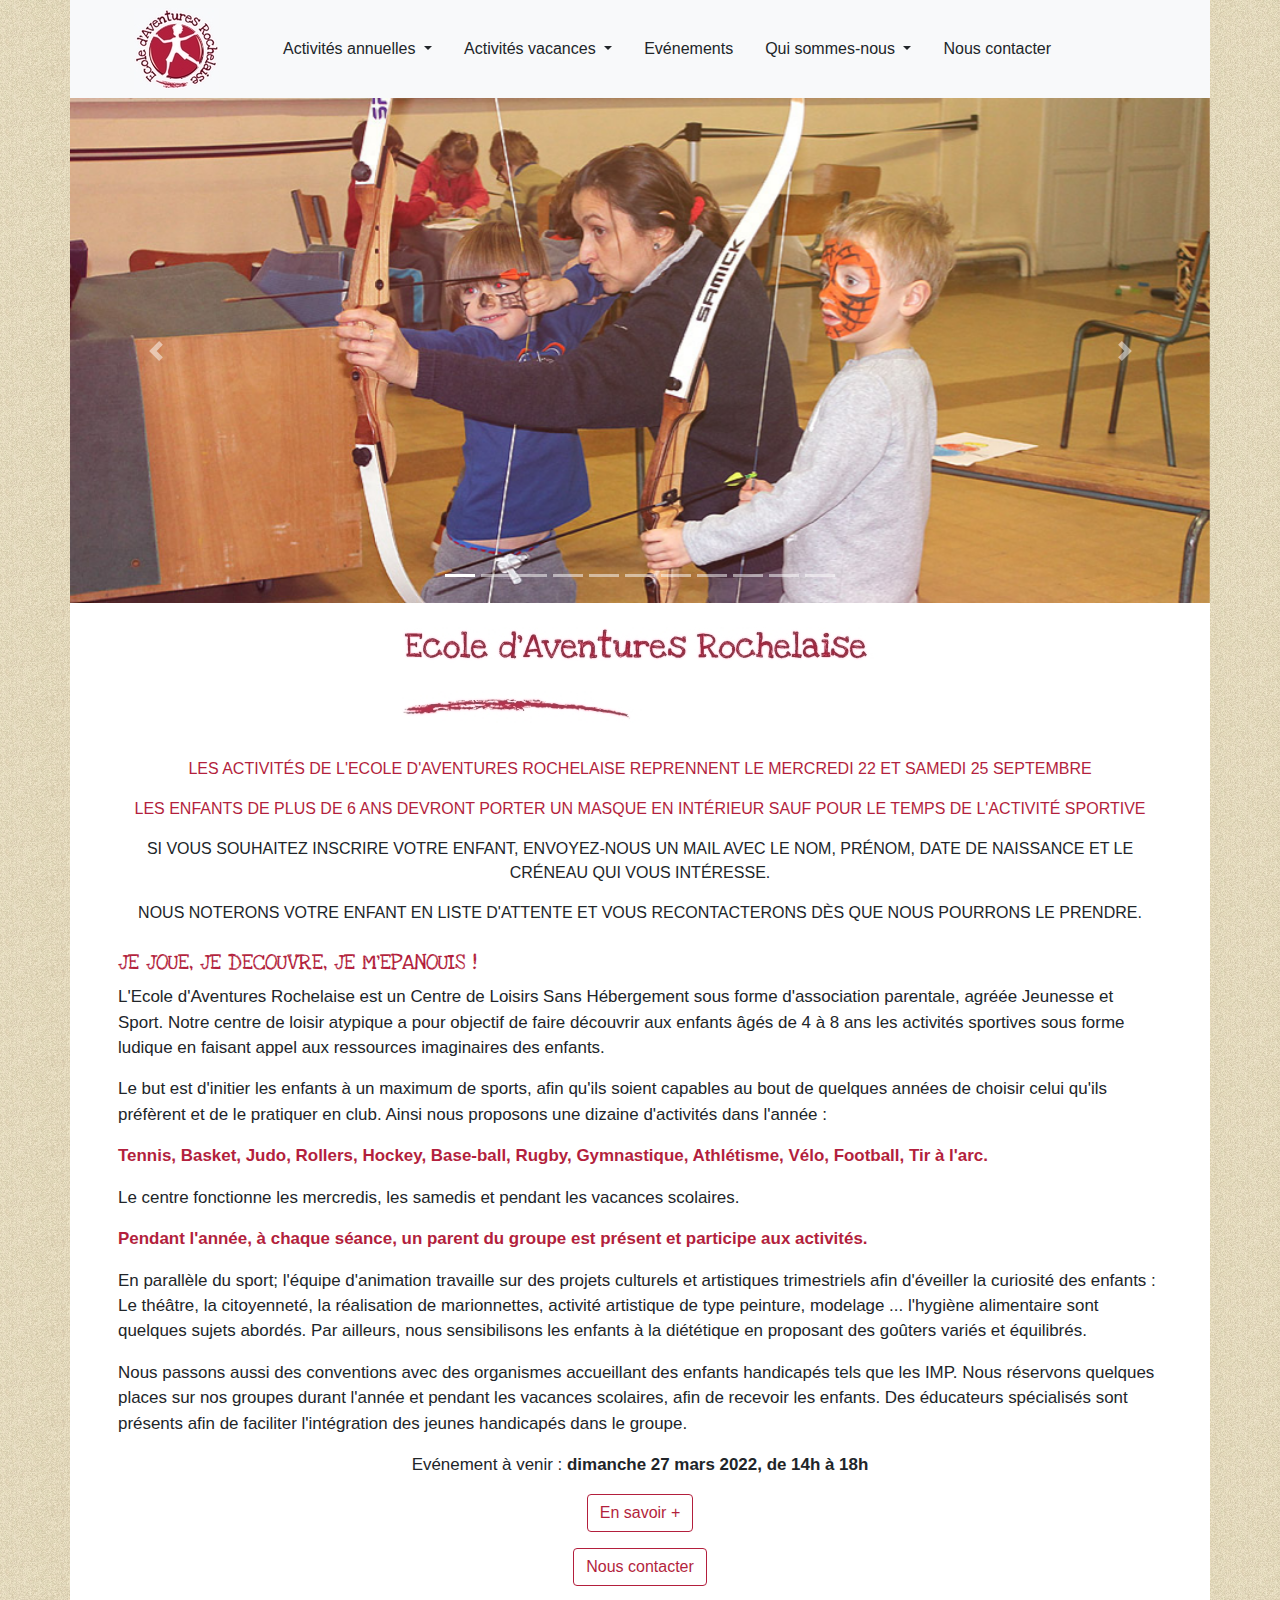
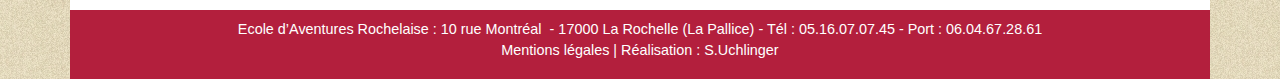
==== commit fff803d5: "Correction faute sur index.html" ====
--- a/index.html
+++ b/index.html
@@ -22,7 +22,7 @@
         src="./images/Logo_Ecole_d_Aventures_Rochelaise.jpg" 
         alt="Logo Ecole d'Aventures Rochelaise">    
       </a>
-      <div class="navbar-toggler" 
+      <button class="navbar-toggler" 
         role="button" 
         data-toggle="collapse" 
         data-target="#Activites" 
@@ -30,7 +30,7 @@
         aria-expanded="false" 
         aria-label="Toggle navigation">
           <span class="navbar-toggler-icon"></span>
-      </div>
+      </button>
     
       <div class="collapse navbar-collapse" id="Activites">
         <ul class="nav nav-pills small-lg justify-content-center">
@@ -226,8 +226,8 @@
         présents afin de faciliter l'intégration des jeunes handicapés dans le groupe.    
       </p>
       <p class="text-center">
-        Evenément à venir : <span class="fete1"><br><strong></span>dimanche 27 mars 2022, 
-          <span class="fete2"><br></span>de 14H à 18H</span></strong>
+        Evénement à venir : <span class="fete1"><br><strong></span>dimanche 27 mars 2022, 
+          <span class="fete2"><br></span>de 14h à 18h</span></strong>
       </p>
       <div class="text-center">
         <a class="btn btn2 mb-3" href="./evenements.html">
--- a/style.css
+++ b/style.css
@@ -19,8 +19,12 @@
   background-color: #f8f9fa;
 }
 
-.navbar-toggler:active{
-  border: 1px solid #b31f3d;
+.navbar-toggler:focus{
+  border: 1px solid #b31f3d;
+}
+
+button:focus {
+   outline: none;
 }
 
 /* Marge après navbar */
